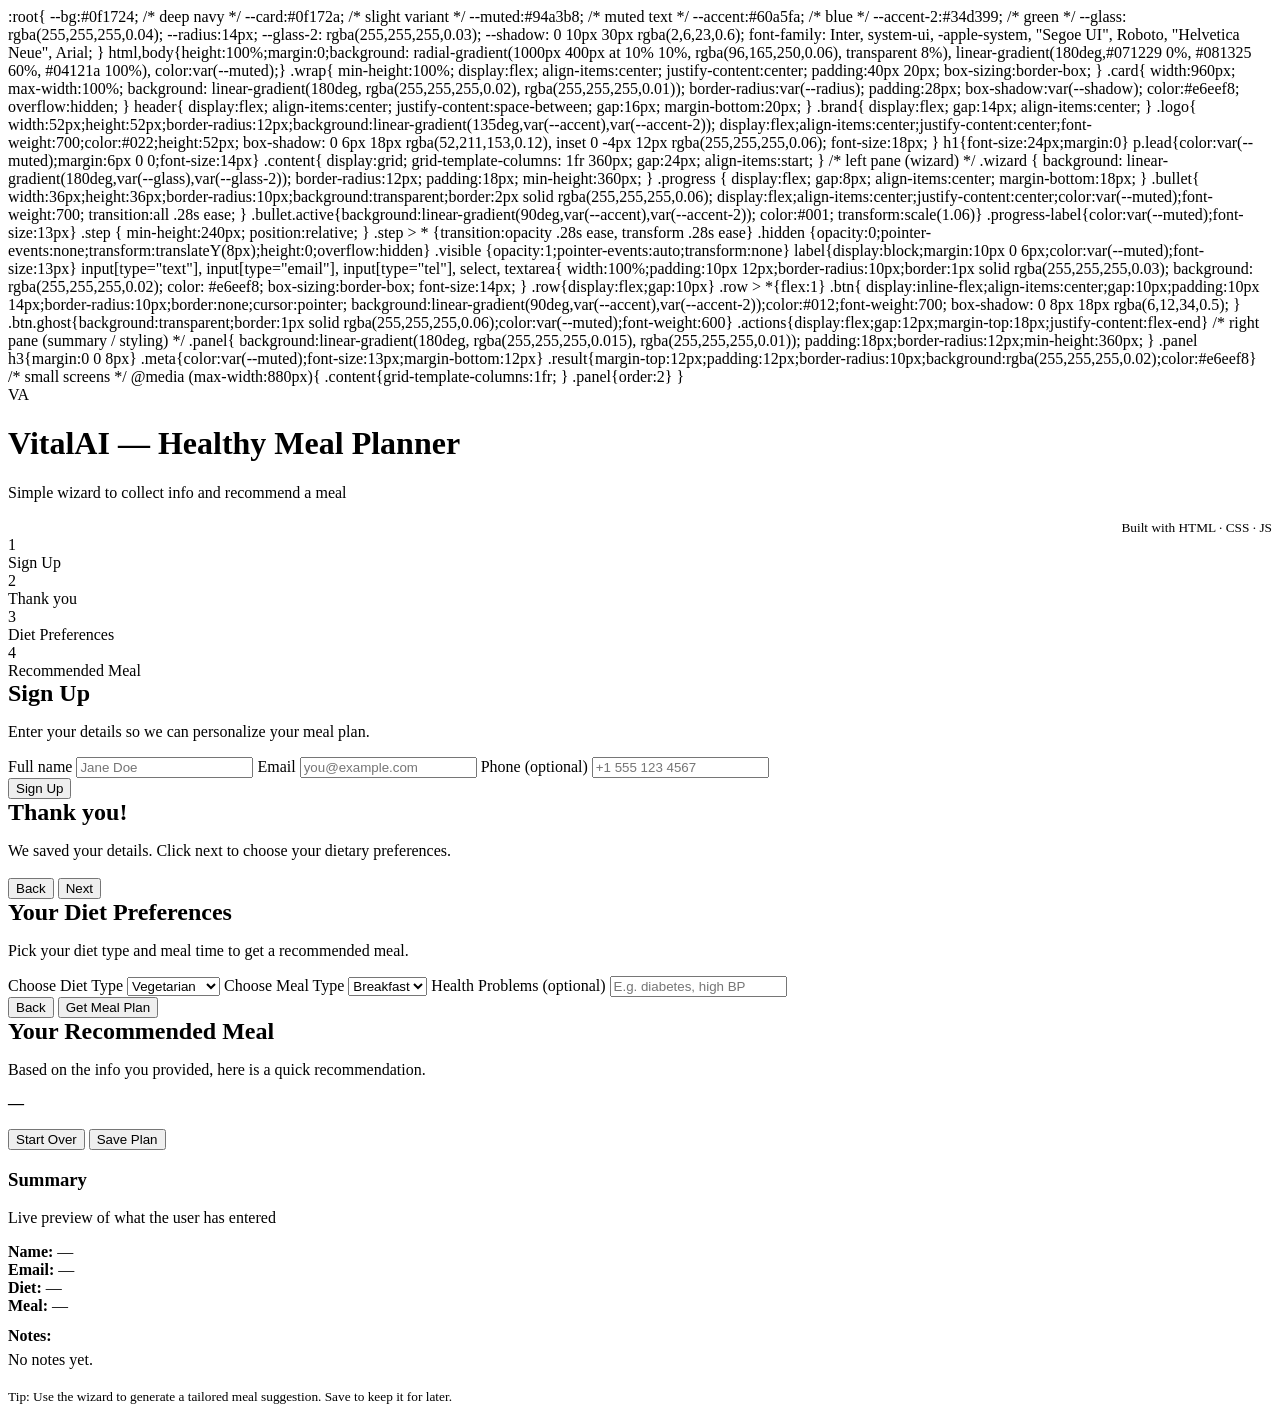
==== index.html @ b0007be3 "git add script.js git commit -m "add interactive step flow and meal plan logic in script.js" git pus" ====
<!doctype html>
<html lang="en">
<head>
  <meta charset="utf-8" />
  <meta name="viewport" content="width=device-width,initial-scale=1" />
  <title>Healthy Meal Planner</title>
  <link rel="stylesheet" href="style.css"
  <style>
    :root{
      --bg:#0f1724;        /* deep navy */
      --card:#0f172a;      /* slight variant */
      --muted:#94a3b8;     /* muted text */
      --accent:#60a5fa;    /* blue */
      --accent-2:#34d399;  /* green */
      --glass: rgba(255,255,255,0.04);
      --radius:14px;
      --glass-2: rgba(255,255,255,0.03);
      --shadow: 0 10px 30px rgba(2,6,23,0.6);
      font-family: Inter, system-ui, -apple-system, "Segoe UI", Roboto, "Helvetica Neue", Arial;
    }
    html,body{height:100%;margin:0;background:
      radial-gradient(1000px 400px at 10% 10%, rgba(96,165,250,0.06), transparent 8%),
      linear-gradient(180deg,#071229 0%, #081325 60%, #04121a 100%), color:var(--muted);}
    .wrap{
      min-height:100%;
      display:flex;
      align-items:center;
      justify-content:center;
      padding:40px 20px;
      box-sizing:border-box;
    }

    .card{
      width:960px;
      max-width:100%;
      background: linear-gradient(180deg, rgba(255,255,255,0.02), rgba(255,255,255,0.01));
      border-radius:var(--radius);
      padding:28px;
      box-shadow:var(--shadow);
      color:#e6eef8;
      overflow:hidden;
    }

    header{
      display:flex;
      align-items:center;
      justify-content:space-between;
      gap:16px;
      margin-bottom:20px;
    }
    .brand{
      display:flex;
      gap:14px;
      align-items:center;
    }
    .logo{
      width:52px;height:52px;border-radius:12px;background:linear-gradient(135deg,var(--accent),var(--accent-2));
      display:flex;align-items:center;justify-content:center;font-weight:700;color:#022;height:52px;
      box-shadow: 0 6px 18px rgba(52,211,153,0.12), inset 0 -4px 12px rgba(255,255,255,0.06);
      font-size:18px;
    }
    h1{font-size:24px;margin:0}
    p.lead{color:var(--muted);margin:6px 0 0;font-size:14px}

    .content{
      display:grid;
      grid-template-columns: 1fr 360px;
      gap:24px;
      align-items:start;
    }

    /* left pane (wizard) */
    .wizard {
      background: linear-gradient(180deg,var(--glass),var(--glass-2));
      border-radius:12px;
      padding:18px;
      min-height:360px;
    }

    .progress {
      display:flex;
      gap:8px;
      align-items:center;
      margin-bottom:18px;
    }
    .bullet{
      width:36px;height:36px;border-radius:10px;background:transparent;border:2px solid rgba(255,255,255,0.06);
      display:flex;align-items:center;justify-content:center;color:var(--muted);font-weight:700;
      transition:all .28s ease;
    }
    .bullet.active{background:linear-gradient(90deg,var(--accent),var(--accent-2)); color:#001; transform:scale(1.06)}
    .progress-label{color:var(--muted);font-size:13px}

    .step {
      min-height:240px;
      position:relative;
    }
    .step > * {transition:opacity .28s ease, transform .28s ease}
    .hidden {opacity:0;pointer-events:none;transform:translateY(8px);height:0;overflow:hidden}
    .visible {opacity:1;pointer-events:auto;transform:none}

    label{display:block;margin:10px 0 6px;color:var(--muted);font-size:13px}
    input[type="text"], input[type="email"], input[type="tel"], select, textarea{
      width:100%;padding:10px 12px;border-radius:10px;border:1px solid rgba(255,255,255,0.03);
      background: rgba(255,255,255,0.02); color: #e6eef8; box-sizing:border-box;
      font-size:14px;
    }
    .row{display:flex;gap:10px}
    .row > *{flex:1}

    .btn{
      display:inline-flex;align-items:center;gap:10px;padding:10px 14px;border-radius:10px;border:none;cursor:pointer;
      background:linear-gradient(90deg,var(--accent),var(--accent-2));color:#012;font-weight:700;
      box-shadow: 0 8px 18px rgba(6,12,34,0.5);
    }
    .btn.ghost{background:transparent;border:1px solid rgba(255,255,255,0.06);color:var(--muted);font-weight:600}
    .actions{display:flex;gap:12px;margin-top:18px;justify-content:flex-end}

    /* right pane (summary / styling) */
    .panel{
      background:linear-gradient(180deg, rgba(255,255,255,0.015), rgba(255,255,255,0.01));
      padding:18px;border-radius:12px;min-height:360px;
    }
    .panel h3{margin:0 0 8px}
    .meta{color:var(--muted);font-size:13px;margin-bottom:12px}
    .result{margin-top:12px;padding:12px;border-radius:10px;background:rgba(255,255,255,0.02);color:#e6eef8}

    /* small screens */
    @media (max-width:880px){
      .content{grid-template-columns:1fr; }
      .panel{order:2}
    }
  </style>
</head>
<body>
  <div class="wrap">
    <div class="card" role="main">
      <header>
        <div class="brand">
          <div class="logo">VA</div>
          <div>
            <h1>VitalAI — Healthy Meal Planner</h1>
            <p class="lead">Simple wizard to collect info and recommend a meal</p>
          </div>
        </div>
        <div style="text-align:right">
          <small style="color:var(--muted)">Built with HTML · CSS · JS</small>
        </div>
      </header>

      <div class="content">
        <section class="wizard" aria-label="Signup wizard">
          <div class="progress" aria-hidden="true">
            <div class="bullet" id="b1">1</div>
            <div class="progress-label">Sign Up</div>
            <div style="width:14px"></div>
            <div class="bullet" id="b2">2</div>
            <div class="progress-label">Thank you</div>
            <div style="width:14px"></div>
            <div class="bullet" id="b3">3</div>
            <div class="progress-label">Diet Preferences</div>
            <div style="width:14px"></div>
            <div class="bullet" id="b4">4</div>
            <div class="progress-label">Recommended Meal</div>
          </div>

          <!-- Step 1 - Sign up -->
          <div id="step1" class="step visible">
            <h2 style="margin:0 0 8px">Sign Up</h2>
            <p class="meta">Enter your details so we can personalize your meal plan.</p>

            <label for="name">Full name</label>
            <input id="name" type="text" placeholder="Jane Doe" required>

            <label for="email">Email</label>
            <input id="email" type="email" placeholder="you@example.com" required>

            <label for="phone">Phone (optional)</label>
            <input id="phone" type="tel" placeholder="+1 555 123 4567">

            <div class="actions">
              <button class="btn" id="signupBtn">Sign Up</button>
            </div>
          </div>

          <!-- Step 2 - Thank you -->
          <div id="step2" class="step hidden">
            <h2 style="margin:0 0 8px">Thank you!</h2>
            <p class="meta">We saved your details. Click next to choose your dietary preferences.</p>

            <div style="margin-top:18px">
              <strong id="welcomeName"></strong>
              <div class="actions">
                <button class="btn ghost" id="backToSignup">Back</button>
                <button class="btn" id="toPrefs">Next</button>
              </div>
            </div>
          </div>

          <!-- Step 3 - Diet preferences -->
          <div id="step3" class="step hidden">
            <h2 style="margin:0 0 8px">Your Diet Preferences</h2>
            <p class="meta">Pick your diet type and meal time to get a recommended meal.</p>

            <label for="dietType">Choose Diet Type</label>
            <select id="dietType">
              <option value="vegetarian">Vegetarian</option>
              <option value="vegan">Vegan</option>
              <option value="pescatarian">Pescatarian</option>
              <option value="omnivore">Omnivore</option>
              <option value="keto">Keto</option>
            </select>

            <label for="mealType">Choose Meal Type</label>
            <select id="mealType">
              <option>Breakfast</option>
              <option>Lunch</option>
              <option>Dinner</option>
              <option>Snack</option>
            </select>

            <label for="healthProblems">Health Problems (optional)</label>
            <input id="healthProblems" placeholder="E.g. diabetes, high BP">

            <div class="actions">
              <button class="btn ghost" id="backToThanks">Back</button>
              <button class="btn" id="getPlan">Get Meal Plan</button>
            </div>
          </div>

          <!-- Step 4 - Result -->
          <div id="step4" class="step hidden">
            <h2 style="margin:0 0 8px">Your Recommended Meal</h2>
            <p class="meta">Based on the info you provided, here is a quick recommendation.</p>

            <div class="result" id="resultBox">
              <strong id="mealTitle">—</strong>
              <p id="mealDesc" style="margin-top:8px;color:var(--muted)"></p>
            </div>

            <div class="actions">
              <button class="btn ghost" id="startOver">Start Over</button>
              <button class="btn" id="savePlan">Save Plan</button>
            </div>
          </div>
        </section>

        <aside class="panel" aria-label="Summary panel">
          <h3>Summary</h3>
          <p class="meta">Live preview of what the user has entered</p>

          <div>
            <div><strong>Name:</strong> <span id="sumName">—</span></div>
            <div><strong>Email:</strong> <span id="sumEmail">—</span></div>
            <div><strong>Diet:</strong> <span id="sumDiet">—</span></div>
            <div><strong>Meal:</strong> <span id="sumMeal">—</span></div>
            <div style="margin-top:12px"><strong>Notes:</strong>
              <div id="sumNotes" style="color:var(--muted);margin-top:6px">No notes yet.</div>
            </div>
          </div>

          <div style="margin-top:18px">
            <small style="color:var(--muted)">Tip: Use the wizard to generate a tailored meal suggestion. Save to keep it for later.</small>
          </div>
        </aside>
      </div>
    </div>
  </div>

  <script>
    /* Utility to show/hide steps */
    const show = (id) => {
      [1,2,3,4].forEach(n=>{
        const el = document.getElementById('step'+n);
        if(!el) return;
        if('step'+n === id) {
          el.classList.remove('hidden'); el.classList.add('visible');
        } else { el.classList.remove('visible'); el.classList.add('hidden'); }
      });
      // update bullets
      document.getElementById('b1').classList.toggle('active', id==='step1');
      document.getElementById('b2').classList.toggle('active', id==='step2');
      document.getElementById('b3').classList.toggle('active', id==='step3');
      document.getElementById('b4').classList.toggle('active', id==='step4');
    };

    /* Elements */
    const nameInput = document.getElementById('name');
    const emailInput = document.getElementById('email');
    const phoneInput = document.getElementById('phone');
    const signupBtn = document.getElementById('signupBtn');

    const welcomeName = document.getElementById('welcomeName');
    const toPrefs = document.getElementById('toPrefs');
    const backToSignup = document.getElementById('backToSignup');

    const dietType = document.getElementById('dietType');
    const mealType = document.getElementById('mealType');
    const healthProblems = document.getElementById('healthProblems');
    const getPlan = document.getElementById('getPlan');
    const backToThanks = document.getElementById('backToThanks');

    const mealTitle = document.getElementById('mealTitle');
    const mealDesc = document.getElementById('mealDesc');
    const resultBox = document.getElementById('resultBox');

    const startOver = document.getElementById('startOver');
    const savePlan = document.getElementById('savePlan');

    /* summary */
    const sumName = document.getElementById('sumName');
    const sumEmail = document.getElementById('sumEmail');
    const sumDiet = document.getElementById('sumDiet');
    const sumMeal = document.getElementById('sumMeal');
    const sumNotes = document.getElementById('sumNotes');

    function updateSummary() {
      sumName.textContent = nameInput.value || '—';
      sumEmail.textContent = emailInput.value || '—';
      sumDiet.textContent = dietType.value || '—';
      sumMeal.textContent = mealType.value || '—';
      sumNotes.textContent = healthProblems.value ? healthProblems.value : 'No notes yet.';
    }

    /* Basic validation and next */
    signupBtn.addEventListener('click', () => {
      const name = nameInput.value.trim();
      const email = emailInput.value.trim();
      if(!name){ alert('Please enter your name'); nameInput.focus(); return; }
      if(!email || !/^[^\s@]+@[^\s@]+\.[^\s@]+$/.test(email)){ alert('Please enter a valid email'); emailInput.focus(); return; }
      welcomeName.textContent = Welcome, ${name}!;
      updateSummary();
      show('step2');
    });

    backToSignup.addEventListener('click', ()=> show('step1'));
    toPrefs.addEventListener('click', ()=> {
      show('step3');
      updateSummary();
    });

    backToThanks.addEventListener('click', ()=> show('step2'));

    /* Simple recommendation logic */
    function recommend(diet, meal, notes){
      // A simple sample rule-based recommender (you can extend this)
      diet = diet.toLowerCase();
      meal = meal.toLowerCase();
      const notesLower = (notes||'').toLowerCase();

      if(diet.includes('vegan')){
        if(meal.includes('breakfast')) return {
          title: 'Vegan Power Oats',
          desc: 'Oats cooked with almond milk, chia seeds, berries and a spoon of almond butter — high in fiber & plant protein.'
        };
        if(meal.includes('lunch')||meal.includes('dinner')) return {
          title: 'Tofu & Quinoa Bowl',
          desc: 'Grilled tofu, lemon-tahini dressing, mixed greens, quinoa and roasted vegetables — balanced and filling.'
        };
      }

      if(diet.includes('vegetarian')){
        if(meal.includes('breakfast')) return {
          title: 'Greek Yogurt Bowl',
          desc: 'Greek yogurt with walnuts, honey and seasonal fruit — great protein and probiotics.'
        };
        return {
          title: 'Paneer & Veggie Wrap',
          desc: 'Wholegrain wrap filled with spiced paneer, salad greens and a light yogurt sauce.'
        };
      }

      if(diet.includes('keto')){
        return {
          title: 'Keto Egg & Avocado Plate',
          desc: 'Scrambled eggs with avocado, spinach and a side of smoked salmon (optional). Low-carb, nutrient-dense.'
        };
      }

      if(diet.includes('pescatarian')){
        return {
          title: 'Grilled Salmon & Greens',
          desc: 'Grilled salmon, roasted asparagus, lemon and olive oil — omega-3 rich and light.'
        };
      }

      // fallback omnivore
      if(meal.includes('breakfast')) return {
        title: 'Protein Pancakes',
        desc: 'Pancakes made with oats and protein powder, topped with fruit and a drizzle of honey.'
      };
      return {
        title: 'Grilled Chicken Salad',
        desc: 'Grilled chicken, mixed greens, quinoa, cherry tomatoes and a light vinaigrette.'
      };
    }

    getPlan.addEventListener('click', ()=>{
      updateSummary();
      const rec = recommend(dietType.value, mealType.value, healthProblems.value);
      mealTitle.textContent = rec.title;
      mealDesc.innerHTML = rec.desc;
      show('step4');
      // small animation
      resultBox.style.transform = 'translateY(6px)';
      setTimeout(()=> resultBox.style.transform='none', 120);
    });

    startOver.addEventListener('click', ()=>{
      // clear inputs but keep user comfortable
      nameInput.value = '';
      emailInput.value = '';
      phoneInput.value = '';
      dietType.value = 'vegetarian';
      mealType.value = 'Breakfast';
      healthProblems.value = '';
      updateSummary();
      show('step1');
    });

    savePlan.addEventListener('click', ()=>{
      // simple localStorage save for demo
      const payload = {
        name: nameInput.value,
        email: emailInput.value,
        diet: dietType.value,
        meal: mealType.value,
        notes: healthProblems.value,
        recommended: mealTitle.textContent,
        desc: mealDesc.textContent,
        savedAt: new Date().toISOString()
      };
      const arr = JSON.parse(localStorage.getItem('savedPlans')||'[]');
      arr.push(payload);
      localStorage.setItem('savedPlans', JSON.stringify(arr));
      alert('Plan saved locally in your browser. You can extend this to save to a server.');
    });

    // small enhancements
    document.addEventListener('DOMContentLoaded', ()=> {
      show('step1');
      updateSummary();
      // enter key to submit on signup
      [nameInput, emailInput, phoneInput].forEach(el=>{
        el.addEventListener('keydown', e=>{
          if(e.key === 'Enter') signupBtn.click();
        });
      });
    });
  </script>
  <script src="script.js"></script>
</body>
</html>
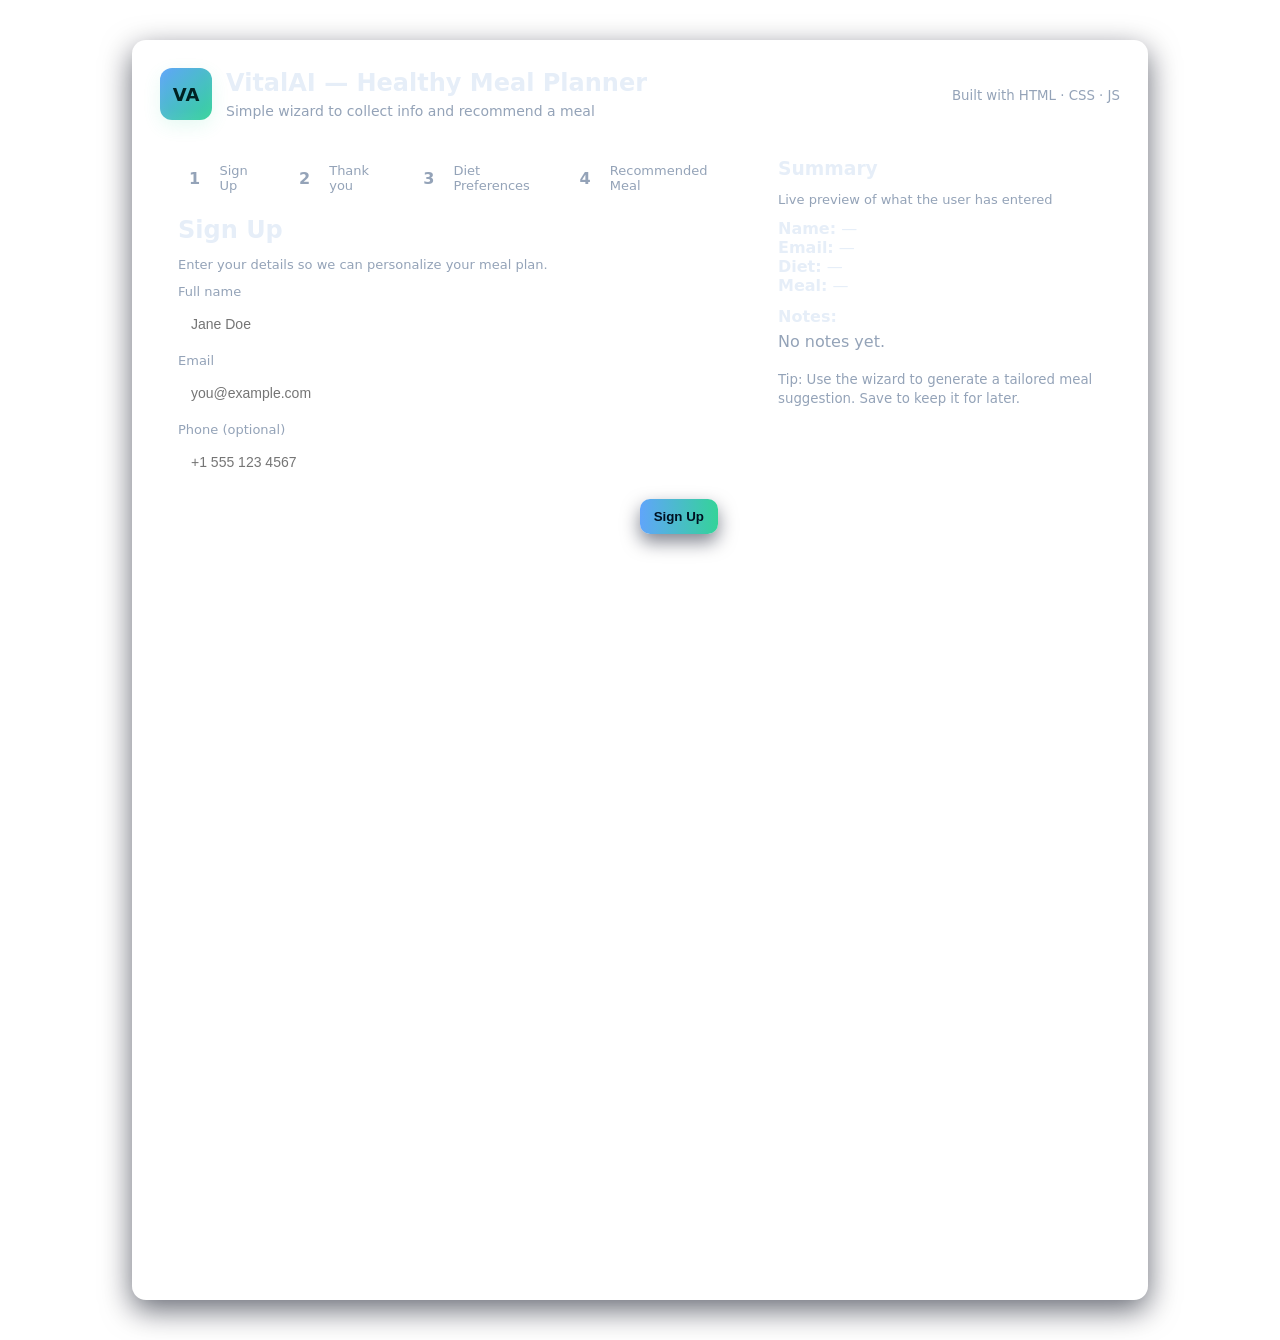
==== commit 209bf45d: "correct stylesheet link in index.html" ====
--- a/index.html
+++ b/index.html
@@ -4,7 +4,7 @@
   <meta charset="utf-8" />
   <meta name="viewport" content="width=device-width,initial-scale=1" />
   <title>Healthy Meal Planner</title>
-  <link rel="stylesheet" href="style.css"
+  <link rel="stylesheet" href="style.css">
   <style>
     :root{
       --bg:#0f1724;        /* deep navy */
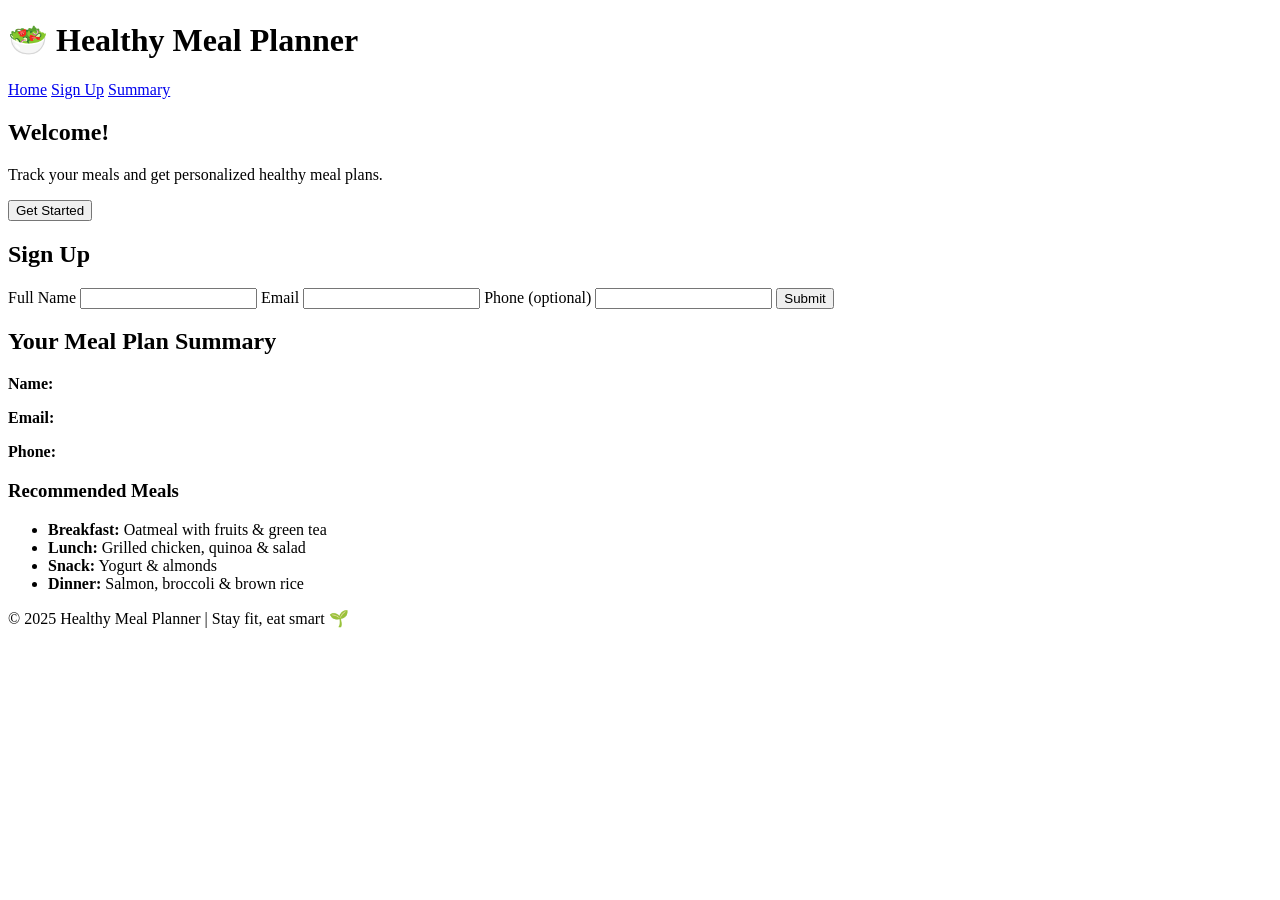
==== commit c65e907b: "git add . git commit -m "Initial commit: Healthy Meal Planner website with index.html, style.css, an" ====
--- a/index.html
+++ b/index.html
@@ -1,453 +1,69 @@
- <!doctype html>
+ <!DOCTYPE html>
 <html lang="en">
 <head>
-  <meta charset="utf-8" />
-  <meta name="viewport" content="width=device-width,initial-scale=1" />
+  <meta charset="UTF-8">
+  <meta name="viewport" content="width=device-width, initial-scale=1.0">
   <title>Healthy Meal Planner</title>
   <link rel="stylesheet" href="style.css">
-  <style>
-    :root{
-      --bg:#0f1724;        /* deep navy */
-      --card:#0f172a;      /* slight variant */
-      --muted:#94a3b8;     /* muted text */
-      --accent:#60a5fa;    /* blue */
-      --accent-2:#34d399;  /* green */
-      --glass: rgba(255,255,255,0.04);
-      --radius:14px;
-      --glass-2: rgba(255,255,255,0.03);
-      --shadow: 0 10px 30px rgba(2,6,23,0.6);
-      font-family: Inter, system-ui, -apple-system, "Segoe UI", Roboto, "Helvetica Neue", Arial;
-    }
-    html,body{height:100%;margin:0;background:
-      radial-gradient(1000px 400px at 10% 10%, rgba(96,165,250,0.06), transparent 8%),
-      linear-gradient(180deg,#071229 0%, #081325 60%, #04121a 100%), color:var(--muted);}
-    .wrap{
-      min-height:100%;
-      display:flex;
-      align-items:center;
-      justify-content:center;
-      padding:40px 20px;
-      box-sizing:border-box;
-    }
-
-    .card{
-      width:960px;
-      max-width:100%;
-      background: linear-gradient(180deg, rgba(255,255,255,0.02), rgba(255,255,255,0.01));
-      border-radius:var(--radius);
-      padding:28px;
-      box-shadow:var(--shadow);
-      color:#e6eef8;
-      overflow:hidden;
-    }
-
-    header{
-      display:flex;
-      align-items:center;
-      justify-content:space-between;
-      gap:16px;
-      margin-bottom:20px;
-    }
-    .brand{
-      display:flex;
-      gap:14px;
-      align-items:center;
-    }
-    .logo{
-      width:52px;height:52px;border-radius:12px;background:linear-gradient(135deg,var(--accent),var(--accent-2));
-      display:flex;align-items:center;justify-content:center;font-weight:700;color:#022;height:52px;
-      box-shadow: 0 6px 18px rgba(52,211,153,0.12), inset 0 -4px 12px rgba(255,255,255,0.06);
-      font-size:18px;
-    }
-    h1{font-size:24px;margin:0}
-    p.lead{color:var(--muted);margin:6px 0 0;font-size:14px}
-
-    .content{
-      display:grid;
-      grid-template-columns: 1fr 360px;
-      gap:24px;
-      align-items:start;
-    }
-
-    /* left pane (wizard) */
-    .wizard {
-      background: linear-gradient(180deg,var(--glass),var(--glass-2));
-      border-radius:12px;
-      padding:18px;
-      min-height:360px;
-    }
-
-    .progress {
-      display:flex;
-      gap:8px;
-      align-items:center;
-      margin-bottom:18px;
-    }
-    .bullet{
-      width:36px;height:36px;border-radius:10px;background:transparent;border:2px solid rgba(255,255,255,0.06);
-      display:flex;align-items:center;justify-content:center;color:var(--muted);font-weight:700;
-      transition:all .28s ease;
-    }
-    .bullet.active{background:linear-gradient(90deg,var(--accent),var(--accent-2)); color:#001; transform:scale(1.06)}
-    .progress-label{color:var(--muted);font-size:13px}
-
-    .step {
-      min-height:240px;
-      position:relative;
-    }
-    .step > * {transition:opacity .28s ease, transform .28s ease}
-    .hidden {opacity:0;pointer-events:none;transform:translateY(8px);height:0;overflow:hidden}
-    .visible {opacity:1;pointer-events:auto;transform:none}
-
-    label{display:block;margin:10px 0 6px;color:var(--muted);font-size:13px}
-    input[type="text"], input[type="email"], input[type="tel"], select, textarea{
-      width:100%;padding:10px 12px;border-radius:10px;border:1px solid rgba(255,255,255,0.03);
-      background: rgba(255,255,255,0.02); color: #e6eef8; box-sizing:border-box;
-      font-size:14px;
-    }
-    .row{display:flex;gap:10px}
-    .row > *{flex:1}
-
-    .btn{
-      display:inline-flex;align-items:center;gap:10px;padding:10px 14px;border-radius:10px;border:none;cursor:pointer;
-      background:linear-gradient(90deg,var(--accent),var(--accent-2));color:#012;font-weight:700;
-      box-shadow: 0 8px 18px rgba(6,12,34,0.5);
-    }
-    .btn.ghost{background:transparent;border:1px solid rgba(255,255,255,0.06);color:var(--muted);font-weight:600}
-    .actions{display:flex;gap:12px;margin-top:18px;justify-content:flex-end}
-
-    /* right pane (summary / styling) */
-    .panel{
-      background:linear-gradient(180deg, rgba(255,255,255,0.015), rgba(255,255,255,0.01));
-      padding:18px;border-radius:12px;min-height:360px;
-    }
-    .panel h3{margin:0 0 8px}
-    .meta{color:var(--muted);font-size:13px;margin-bottom:12px}
-    .result{margin-top:12px;padding:12px;border-radius:10px;background:rgba(255,255,255,0.02);color:#e6eef8}
-
-    /* small screens */
-    @media (max-width:880px){
-      .content{grid-template-columns:1fr; }
-      .panel{order:2}
-    }
-  </style>
 </head>
 <body>
-  <div class="wrap">
-    <div class="card" role="main">
-      <header>
-        <div class="brand">
-          <div class="logo">VA</div>
-          <div>
-            <h1>VitalAI — Healthy Meal Planner</h1>
-            <p class="lead">Simple wizard to collect info and recommend a meal</p>
-          </div>
-        </div>
-        <div style="text-align:right">
-          <small style="color:var(--muted)">Built with HTML · CSS · JS</small>
-        </div>
-      </header>
+  <header>
+    <h1>🥗 Healthy Meal Planner</h1>
+    <nav>
+      <a href="#" onclick="showPage('home')">Home</a>
+      <a href="#" onclick="showPage('signup')">Sign Up</a>
+      <a href="#" onclick="showPage('summary')">Summary</a>
+    </nav>
+  </header>
 
-      <div class="content">
-        <section class="wizard" aria-label="Signup wizard">
-          <div class="progress" aria-hidden="true">
-            <div class="bullet" id="b1">1</div>
-            <div class="progress-label">Sign Up</div>
-            <div style="width:14px"></div>
-            <div class="bullet" id="b2">2</div>
-            <div class="progress-label">Thank you</div>
-            <div style="width:14px"></div>
-            <div class="bullet" id="b3">3</div>
-            <div class="progress-label">Diet Preferences</div>
-            <div style="width:14px"></div>
-            <div class="bullet" id="b4">4</div>
-            <div class="progress-label">Recommended Meal</div>
-          </div>
+  <main>
+    <!-- Home Page -->
+    <section id="home" class="active">
+      <h2>Welcome!</h2>
+      <p>Track your meals and get personalized healthy meal plans.</p>
+      <button onclick="showPage('signup')">Get Started</button>
+    </section>
 
-          <!-- Step 1 - Sign up -->
-          <div id="step1" class="step visible">
-            <h2 style="margin:0 0 8px">Sign Up</h2>
-            <p class="meta">Enter your details so we can personalize your meal plan.</p>
+    <!-- Sign Up Page -->
+    <section id="signup">
+      <h2>Sign Up</h2>
+      <form id="signupForm" class="form-card">
+        <label>Full Name</label>
+        <input type="text" id="fullname" required>
 
-            <label for="name">Full name</label>
-            <input id="name" type="text" placeholder="Jane Doe" required>
+        <label>Email</label>
+        <input type="email" id="email" required>
 
-            <label for="email">Email</label>
-            <input id="email" type="email" placeholder="you@example.com" required>
+        <label>Phone (optional)</label>
+        <input type="tel" id="phone">
 
-            <label for="phone">Phone (optional)</label>
-            <input id="phone" type="tel" placeholder="+1 555 123 4567">
+        <button type="submit">Submit</button>
+      </form>
+    </section>
 
-            <div class="actions">
-              <button class="btn" id="signupBtn">Sign Up</button>
-            </div>
-          </div>
+    <!-- Summary Page -->
+    <section id="summary">
+      <h2>Your Meal Plan Summary</h2>
+      <div class="meal-plan">
+        <p><strong>Name:</strong> <span id="outName"></span></p>
+        <p><strong>Email:</strong> <span id="outEmail"></span></p>
+        <p><strong>Phone:</strong> <span id="outPhone"></span></p>
 
-          <!-- Step 2 - Thank you -->
-          <div id="step2" class="step hidden">
-            <h2 style="margin:0 0 8px">Thank you!</h2>
-            <p class="meta">We saved your details. Click next to choose your dietary preferences.</p>
+        <h3>Recommended Meals</h3>
+        <ul>
+          <li><strong>Breakfast:</strong> Oatmeal with fruits & green tea</li>
+          <li><strong>Lunch:</strong> Grilled chicken, quinoa & salad</li>
+          <li><strong>Snack:</strong> Yogurt & almonds</li>
+          <li><strong>Dinner:</strong> Salmon, broccoli & brown rice</li>
+        </ul>
+      </div>
+    </section>
+  </main>
 
-            <div style="margin-top:18px">
-              <strong id="welcomeName"></strong>
-              <div class="actions">
-                <button class="btn ghost" id="backToSignup">Back</button>
-                <button class="btn" id="toPrefs">Next</button>
-              </div>
-            </div>
-          </div>
+  <footer>
+    <p>© 2025 Healthy Meal Planner | Stay fit, eat smart 🌱</p>
+  </footer>
 
-          <!-- Step 3 - Diet preferences -->
-          <div id="step3" class="step hidden">
-            <h2 style="margin:0 0 8px">Your Diet Preferences</h2>
-            <p class="meta">Pick your diet type and meal time to get a recommended meal.</p>
-
-            <label for="dietType">Choose Diet Type</label>
-            <select id="dietType">
-              <option value="vegetarian">Vegetarian</option>
-              <option value="vegan">Vegan</option>
-              <option value="pescatarian">Pescatarian</option>
-              <option value="omnivore">Omnivore</option>
-              <option value="keto">Keto</option>
-            </select>
-
-            <label for="mealType">Choose Meal Type</label>
-            <select id="mealType">
-              <option>Breakfast</option>
-              <option>Lunch</option>
-              <option>Dinner</option>
-              <option>Snack</option>
-            </select>
-
-            <label for="healthProblems">Health Problems (optional)</label>
-            <input id="healthProblems" placeholder="E.g. diabetes, high BP">
-
-            <div class="actions">
-              <button class="btn ghost" id="backToThanks">Back</button>
-              <button class="btn" id="getPlan">Get Meal Plan</button>
-            </div>
-          </div>
-
-          <!-- Step 4 - Result -->
-          <div id="step4" class="step hidden">
-            <h2 style="margin:0 0 8px">Your Recommended Meal</h2>
-            <p class="meta">Based on the info you provided, here is a quick recommendation.</p>
-
-            <div class="result" id="resultBox">
-              <strong id="mealTitle">—</strong>
-              <p id="mealDesc" style="margin-top:8px;color:var(--muted)"></p>
-            </div>
-
-            <div class="actions">
-              <button class="btn ghost" id="startOver">Start Over</button>
-              <button class="btn" id="savePlan">Save Plan</button>
-            </div>
-          </div>
-        </section>
-
-        <aside class="panel" aria-label="Summary panel">
-          <h3>Summary</h3>
-          <p class="meta">Live preview of what the user has entered</p>
-
-          <div>
-            <div><strong>Name:</strong> <span id="sumName">—</span></div>
-            <div><strong>Email:</strong> <span id="sumEmail">—</span></div>
-            <div><strong>Diet:</strong> <span id="sumDiet">—</span></div>
-            <div><strong>Meal:</strong> <span id="sumMeal">—</span></div>
-            <div style="margin-top:12px"><strong>Notes:</strong>
-              <div id="sumNotes" style="color:var(--muted);margin-top:6px">No notes yet.</div>
-            </div>
-          </div>
-
-          <div style="margin-top:18px">
-            <small style="color:var(--muted)">Tip: Use the wizard to generate a tailored meal suggestion. Save to keep it for later.</small>
-          </div>
-        </aside>
-      </div>
-    </div>
-  </div>
-
-  <script>
-    /* Utility to show/hide steps */
-    const show = (id) => {
-      [1,2,3,4].forEach(n=>{
-        const el = document.getElementById('step'+n);
-        if(!el) return;
-        if('step'+n === id) {
-          el.classList.remove('hidden'); el.classList.add('visible');
-        } else { el.classList.remove('visible'); el.classList.add('hidden'); }
-      });
-      // update bullets
-      document.getElementById('b1').classList.toggle('active', id==='step1');
-      document.getElementById('b2').classList.toggle('active', id==='step2');
-      document.getElementById('b3').classList.toggle('active', id==='step3');
-      document.getElementById('b4').classList.toggle('active', id==='step4');
-    };
-
-    /* Elements */
-    const nameInput = document.getElementById('name');
-    const emailInput = document.getElementById('email');
-    const phoneInput = document.getElementById('phone');
-    const signupBtn = document.getElementById('signupBtn');
-
-    const welcomeName = document.getElementById('welcomeName');
-    const toPrefs = document.getElementById('toPrefs');
-    const backToSignup = document.getElementById('backToSignup');
-
-    const dietType = document.getElementById('dietType');
-    const mealType = document.getElementById('mealType');
-    const healthProblems = document.getElementById('healthProblems');
-    const getPlan = document.getElementById('getPlan');
-    const backToThanks = document.getElementById('backToThanks');
-
-    const mealTitle = document.getElementById('mealTitle');
-    const mealDesc = document.getElementById('mealDesc');
-    const resultBox = document.getElementById('resultBox');
-
-    const startOver = document.getElementById('startOver');
-    const savePlan = document.getElementById('savePlan');
-
-    /* summary */
-    const sumName = document.getElementById('sumName');
-    const sumEmail = document.getElementById('sumEmail');
-    const sumDiet = document.getElementById('sumDiet');
-    const sumMeal = document.getElementById('sumMeal');
-    const sumNotes = document.getElementById('sumNotes');
-
-    function updateSummary() {
-      sumName.textContent = nameInput.value || '—';
-      sumEmail.textContent = emailInput.value || '—';
-      sumDiet.textContent = dietType.value || '—';
-      sumMeal.textContent = mealType.value || '—';
-      sumNotes.textContent = healthProblems.value ? healthProblems.value : 'No notes yet.';
-    }
-
-    /* Basic validation and next */
-    signupBtn.addEventListener('click', () => {
-      const name = nameInput.value.trim();
-      const email = emailInput.value.trim();
-      if(!name){ alert('Please enter your name'); nameInput.focus(); return; }
-      if(!email || !/^[^\s@]+@[^\s@]+\.[^\s@]+$/.test(email)){ alert('Please enter a valid email'); emailInput.focus(); return; }
-      welcomeName.textContent = Welcome, ${name}!;
-      updateSummary();
-      show('step2');
-    });
-
-    backToSignup.addEventListener('click', ()=> show('step1'));
-    toPrefs.addEventListener('click', ()=> {
-      show('step3');
-      updateSummary();
-    });
-
-    backToThanks.addEventListener('click', ()=> show('step2'));
-
-    /* Simple recommendation logic */
-    function recommend(diet, meal, notes){
-      // A simple sample rule-based recommender (you can extend this)
-      diet = diet.toLowerCase();
-      meal = meal.toLowerCase();
-      const notesLower = (notes||'').toLowerCase();
-
-      if(diet.includes('vegan')){
-        if(meal.includes('breakfast')) return {
-          title: 'Vegan Power Oats',
-          desc: 'Oats cooked with almond milk, chia seeds, berries and a spoon of almond butter — high in fiber & plant protein.'
-        };
-        if(meal.includes('lunch')||meal.includes('dinner')) return {
-          title: 'Tofu & Quinoa Bowl',
-          desc: 'Grilled tofu, lemon-tahini dressing, mixed greens, quinoa and roasted vegetables — balanced and filling.'
-        };
-      }
-
-      if(diet.includes('vegetarian')){
-        if(meal.includes('breakfast')) return {
-          title: 'Greek Yogurt Bowl',
-          desc: 'Greek yogurt with walnuts, honey and seasonal fruit — great protein and probiotics.'
-        };
-        return {
-          title: 'Paneer & Veggie Wrap',
-          desc: 'Wholegrain wrap filled with spiced paneer, salad greens and a light yogurt sauce.'
-        };
-      }
-
-      if(diet.includes('keto')){
-        return {
-          title: 'Keto Egg & Avocado Plate',
-          desc: 'Scrambled eggs with avocado, spinach and a side of smoked salmon (optional). Low-carb, nutrient-dense.'
-        };
-      }
-
-      if(diet.includes('pescatarian')){
-        return {
-          title: 'Grilled Salmon & Greens',
-          desc: 'Grilled salmon, roasted asparagus, lemon and olive oil — omega-3 rich and light.'
-        };
-      }
-
-      // fallback omnivore
-      if(meal.includes('breakfast')) return {
-        title: 'Protein Pancakes',
-        desc: 'Pancakes made with oats and protein powder, topped with fruit and a drizzle of honey.'
-      };
-      return {
-        title: 'Grilled Chicken Salad',
-        desc: 'Grilled chicken, mixed greens, quinoa, cherry tomatoes and a light vinaigrette.'
-      };
-    }
-
-    getPlan.addEventListener('click', ()=>{
-      updateSummary();
-      const rec = recommend(dietType.value, mealType.value, healthProblems.value);
-      mealTitle.textContent = rec.title;
-      mealDesc.innerHTML = rec.desc;
-      show('step4');
-      // small animation
-      resultBox.style.transform = 'translateY(6px)';
-      setTimeout(()=> resultBox.style.transform='none', 120);
-    });
-
-    startOver.addEventListener('click', ()=>{
-      // clear inputs but keep user comfortable
-      nameInput.value = '';
-      emailInput.value = '';
-      phoneInput.value = '';
-      dietType.value = 'vegetarian';
-      mealType.value = 'Breakfast';
-      healthProblems.value = '';
-      updateSummary();
-      show('step1');
-    });
-
-    savePlan.addEventListener('click', ()=>{
-      // simple localStorage save for demo
-      const payload = {
-        name: nameInput.value,
-        email: emailInput.value,
-        diet: dietType.value,
-        meal: mealType.value,
-        notes: healthProblems.value,
-        recommended: mealTitle.textContent,
-        desc: mealDesc.textContent,
-        savedAt: new Date().toISOString()
-      };
-      const arr = JSON.parse(localStorage.getItem('savedPlans')||'[]');
-      arr.push(payload);
-      localStorage.setItem('savedPlans', JSON.stringify(arr));
-      alert('Plan saved locally in your browser. You can extend this to save to a server.');
-    });
-
-    // small enhancements
-    document.addEventListener('DOMContentLoaded', ()=> {
-      show('step1');
-      updateSummary();
-      // enter key to submit on signup
-      [nameInput, emailInput, phoneInput].forEach(el=>{
-        el.addEventListener('keydown', e=>{
-          if(e.key === 'Enter') signupBtn.click();
-        });
-      });
-    });
-  </script>
   <script src="script.js"></script>
 </body>
 </html>
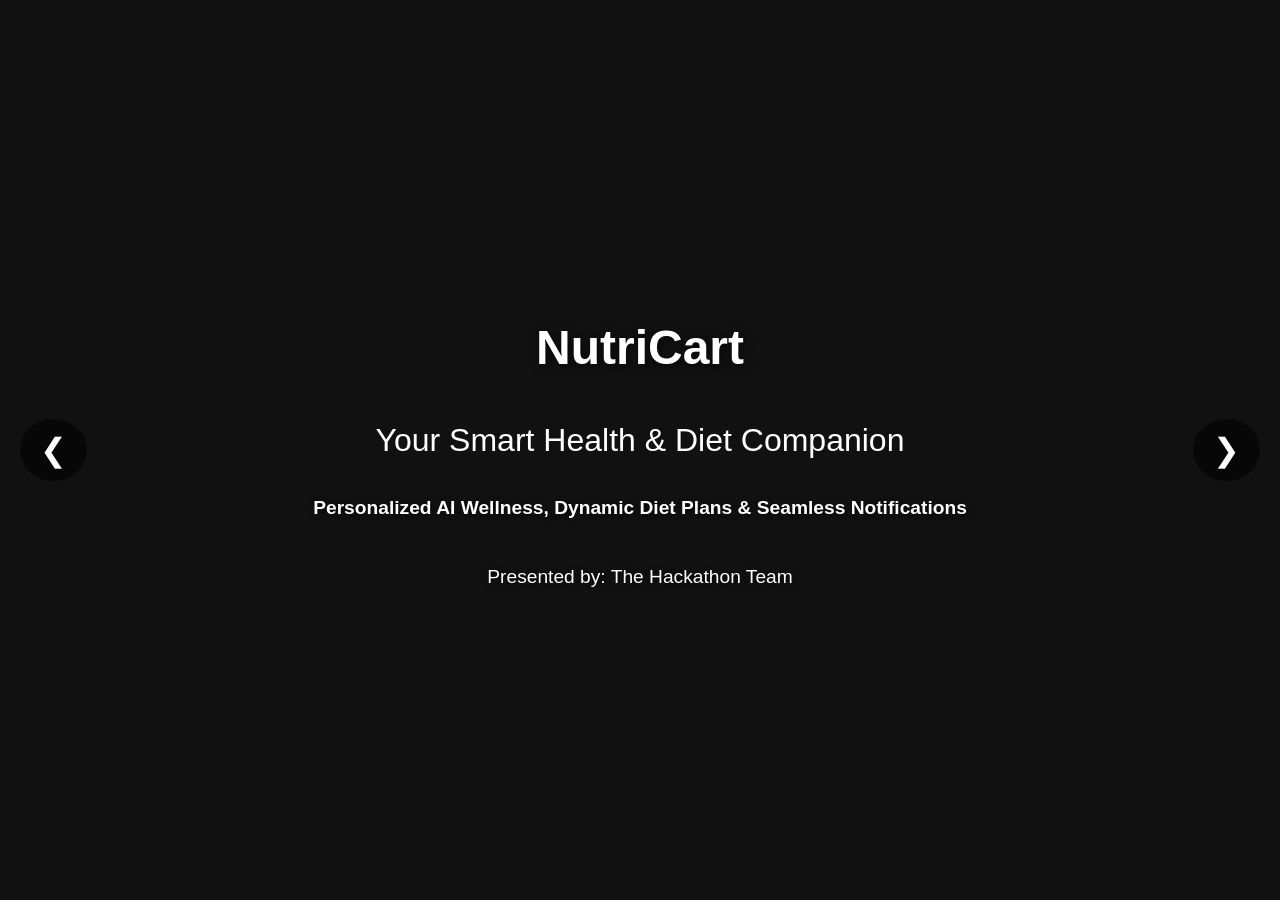
==== commit fddb7110: "updated index.html with presentation code" ====
--- a/index.html
+++ b/index.html
@@ -3,67 +3,223 @@
 <head>
   <meta charset="UTF-8">
   <meta name="viewport" content="width=device-width, initial-scale=1.0">
-  <title>Healthy Meal Planner</title>
-  <link rel="stylesheet" href="style.css">
+  <title>NutriCart Presentation</title>
+  <style>
+    body {
+      margin: 0;
+      font-family: 'Segoe UI', 'Helvetica Neue', sans-serif;
+      background: #111;
+      color: #fff;
+      display: flex;
+      justify-content: center;
+      align-items: center;
+      height: 100vh;
+      overflow: hidden;
+    }
+
+    .slideshow-container {
+      width: 100%;
+      height: 100%;
+      position: relative;
+      overflow: hidden;
+    }
+
+    .slide {
+      width: 100%;
+      height: 100%;
+      position: absolute;
+      top: 0;
+      left: 100%;
+      opacity: 0;
+      transition: all 1s ease;
+      display: flex;
+      justify-content: center;
+      align-items: center;
+      flex-direction: column;
+      padding: 60px;
+      box-sizing: border-box;
+      text-align: center;
+      background-size: cover;
+      background-position: center;
+    }
+
+    .slide.active {
+      left: 0;
+      opacity: 1;
+    }
+
+    h1 {
+      font-size: 3rem;
+      margin-bottom: 20px;
+      text-shadow: 2px 2px 8px rgba(0,0,0,0.6);
+    }
+
+    h2 {
+      font-size: 2rem;
+      margin-bottom: 15px;
+      font-weight: 500;
+    }
+
+    p, li {
+      font-size: 1.2rem;
+      line-height: 1.6;
+      text-shadow: 1px 1px 5px rgba(0,0,0,0.7);
+    }
+
+    ul, ol {
+      text-align: left;
+      max-width: 800px;
+      margin: 0 auto;
+    }
+
+    img {
+      max-width: 60%;
+      border-radius: 15px;
+      box-shadow: 0 5px 20px rgba(0,0,0,0.6);
+      margin-top: 20px;
+    }
+
+    /* Navigation */
+    .nav-btn {
+      position: absolute;
+      top: 50%;
+      transform: translateY(-50%);
+      background: rgba(0,0,0,0.6);
+      color: #fff;
+      border: none;
+      font-size: 2rem;
+      cursor: pointer;
+      padding: 12px 20px;
+      border-radius: 50%;
+      transition: background 0.3s;
+      z-index: 100;
+    }
+
+    .nav-btn:hover {
+      background: rgba(0,0,0,0.85);
+    }
+
+    #prevBtn { left: 20px; }
+    #nextBtn { right: 20px; }
+
+    /* Dark thank you slide */
+    .thankyou {
+      background: #000 !important;
+      color: #fff;
+    }
+  </style>
 </head>
 <body>
-  <header>
-    <h1>🥗 Healthy Meal Planner</h1>
-    <nav>
-      <a href="#" onclick="showPage('home')">Home</a>
-      <a href="#" onclick="showPage('signup')">Sign Up</a>
-      <a href="#" onclick="showPage('summary')">Summary</a>
-    </nav>
-  </header>
-
-  <main>
-    <!-- Home Page -->
-    <section id="home" class="active">
-      <h2>Welcome!</h2>
-      <p>Track your meals and get personalized healthy meal plans.</p>
-      <button onclick="showPage('signup')">Get Started</button>
-    </section>
-
-    <!-- Sign Up Page -->
-    <section id="signup">
-      <h2>Sign Up</h2>
-      <form id="signupForm" class="form-card">
-        <label>Full Name</label>
-        <input type="text" id="fullname" required>
-
-        <label>Email</label>
-        <input type="email" id="email" required>
-
-        <label>Phone (optional)</label>
-        <input type="tel" id="phone">
-
-        <button type="submit">Submit</button>
-      </form>
-    </section>
-
-    <!-- Summary Page -->
-    <section id="summary">
-      <h2>Your Meal Plan Summary</h2>
-      <div class="meal-plan">
-        <p><strong>Name:</strong> <span id="outName"></span></p>
-        <p><strong>Email:</strong> <span id="outEmail"></span></p>
-        <p><strong>Phone:</strong> <span id="outPhone"></span></p>
-
-        <h3>Recommended Meals</h3>
-        <ul>
-          <li><strong>Breakfast:</strong> Oatmeal with fruits & green tea</li>
-          <li><strong>Lunch:</strong> Grilled chicken, quinoa & salad</li>
-          <li><strong>Snack:</strong> Yogurt & almonds</li>
-          <li><strong>Dinner:</strong> Salmon, broccoli & brown rice</li>
-        </ul>
-      </div>
-    </section>
-  </main>
-
-  <footer>
-    <p>© 2025 Healthy Meal Planner | Stay fit, eat smart 🌱</p>
-  </footer>
-
-  <script src="script.js"></script>
+
+  <div class="slideshow-container">
+
+    <!-- Slide 1 -->
+    <div class="slide active" style="background-image:url('images/slide1.jpg');">
+      <h1>NutriCart</h1>
+      <h2>Your Smart Health & Diet Companion</h2>
+      <p><b>Personalized AI Wellness, Dynamic Diet Plans & Seamless Notifications</b></p>
+      <p>Presented by: The Hackathon Team</p>
+    </div>
+
+    <!-- Slide 2 -->
+    <div class="slide" style="background-image:url('images/slide2.jpg');">
+      <h1>The Modern Health Maze</h1>
+      <p>In today’s fast-paced world, maintaining holistic health is a significant challenge.</p>
+      <ul>
+        <li><b>Complex Health Management:</b> Diverse needs make tracking overwhelming.</li>
+        <li><b>Time-Consuming Tracking:</b> Manual logging and visits demand effort.</li>
+        <li><b>Fragmented Apps:</b> Lack of unified AI wellness + diet coaching.</li>
+      </ul>
+    </div>
+
+    <!-- Slide 3 -->
+    <div class="slide" style="background-image:url('images/slide3.jpg');">
+      <h1>NutriCart: Your Integrated Wellness Partner</h1>
+      <ul>
+        <li><b>AI Wellness Trainer</b> – Monitors health & provides insights</li>
+        <li><b>Personalized Diet Plans</b> – Tailored to preferences</li>
+        <li><b>Smart Reminders</b> – Never miss medications</li>
+        <li><b>Hospital & Wellness Finder</b></li>
+      </ul>
+    </div>
+
+    <!-- Slide 4 -->
+    <div class="slide" style="background-image:url('images/slide4.jpg');">
+      <h1>Seamless User Journey</h1>
+      <ol>
+        <li>Quick Sign Up</li>
+        <li>Health Questionnaire</li>
+        <li>AI-Powered Diet Plan</li>
+        <li>Convenient Food Ordering</li>
+        <li>Proactive AI Notifications</li>
+        <li>Integrated Hospital Finder</li>
+      </ol>
+    </div>
+
+    <!-- Slide 5 -->
+    <div class="slide" style="background-image:url('images/slide5.jpg');">
+      <h1>Core Innovation & Technology</h1>
+      <ul>
+        <li>AI Wellness Trainer</li>
+        <li>Personalized Diet Plans</li>
+        <li>Integrated Food Ordering</li>
+        <li>Hospital Integration</li>
+      </ul>
+    </div>
+
+    <!-- Slide 6 -->
+    <div class="slide" style="background-image:url('images/slide6.jpg');">
+      <h1>Impact & Hackathon Readiness</h1>
+      <ul>
+        <li>Improves nutritional discipline</li>
+        <li>Reduces hospital visits</li>
+        <li>Unified experience (wellness + diet)</li>
+        <li>Hackathon-ready demo</li>
+      </ul>
+    </div>
+
+    <!-- Slide 7 -->
+    <div class="slide thankyou">
+      <h1>Thank You!</h1>
+      <p>Team NutriCart: P. Nagadithya, Sandhinasvinee, Maria, Anjali – CSM Branch</p>
+      <img src="images/slide7.jpg" alt="Team">
+    </div>
+
+    <!-- Navigation -->
+    <button id="prevBtn" class="nav-btn">&#10094;</button>
+    <button id="nextBtn" class="nav-btn">&#10095;</button>
+  </div>
+
+  <script>
+    const slides = document.querySelectorAll(".slide");
+    let currentSlide = 0;
+
+    function showSlide(index) {
+      slides.forEach((slide, i) => {
+        slide.classList.remove("active");
+        if (i === index) slide.classList.add("active");
+      });
+    }
+
+    document.getElementById("nextBtn").addEventListener("click", () => {
+      currentSlide = (currentSlide + 1) % slides.length;
+      showSlide(currentSlide);
+    });
+
+    document.getElementById("prevBtn").addEventListener("click", () => {
+      currentSlide = (currentSlide - 1 + slides.length) % slides.length;
+      showSlide(currentSlide);
+    });
+
+    document.addEventListener("keydown", (e) => {
+      if (e.key === "ArrowRight") {
+        currentSlide = (currentSlide + 1) % slides.length;
+        showSlide(currentSlide);
+      } else if (e.key === "ArrowLeft") {
+        currentSlide = (currentSlide - 1 + slides.length) % slides.length;
+        showSlide(currentSlide);
+      }
+    });
+  </script>
 </body>
 </html>
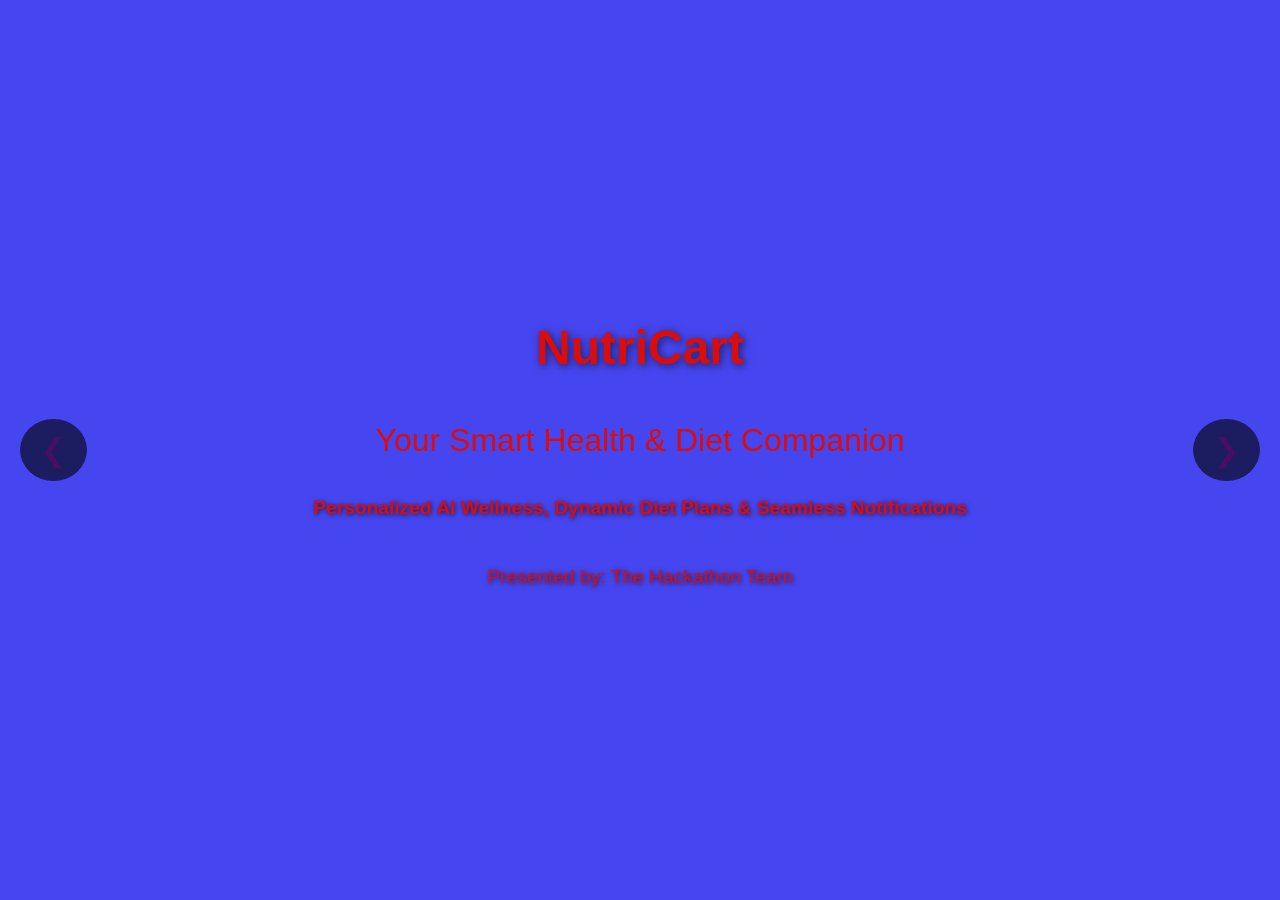
==== commit cb69349b: "updated index.html colors" ====
--- a/index.html
+++ b/index.html
@@ -4,12 +4,13 @@
   <meta charset="UTF-8">
   <meta name="viewport" content="width=device-width, initial-scale=1.0">
   <title>NutriCart Presentation</title>
+  <link rel="stylesheet" href="style.css">
   <style>
     body {
       margin: 0;
       font-family: 'Segoe UI', 'Helvetica Neue', sans-serif;
-      background: #111;
-      color: #fff;
+      background: #4646f0;
+      color: #da0c0c;
       display: flex;
       justify-content: center;
       align-items: center;
@@ -85,7 +86,7 @@
       top: 50%;
       transform: translateY(-50%);
       background: rgba(0,0,0,0.6);
-      color: #fff;
+      color: #450f64;
       border: none;
       font-size: 2rem;
       cursor: pointer;
@@ -104,8 +105,8 @@
 
     /* Dark thank you slide */
     .thankyou {
-      background: #000 !important;
-      color: #fff;
+      background: #07758a !important;
+      color: #100404;
     }
   </style>
 </head>
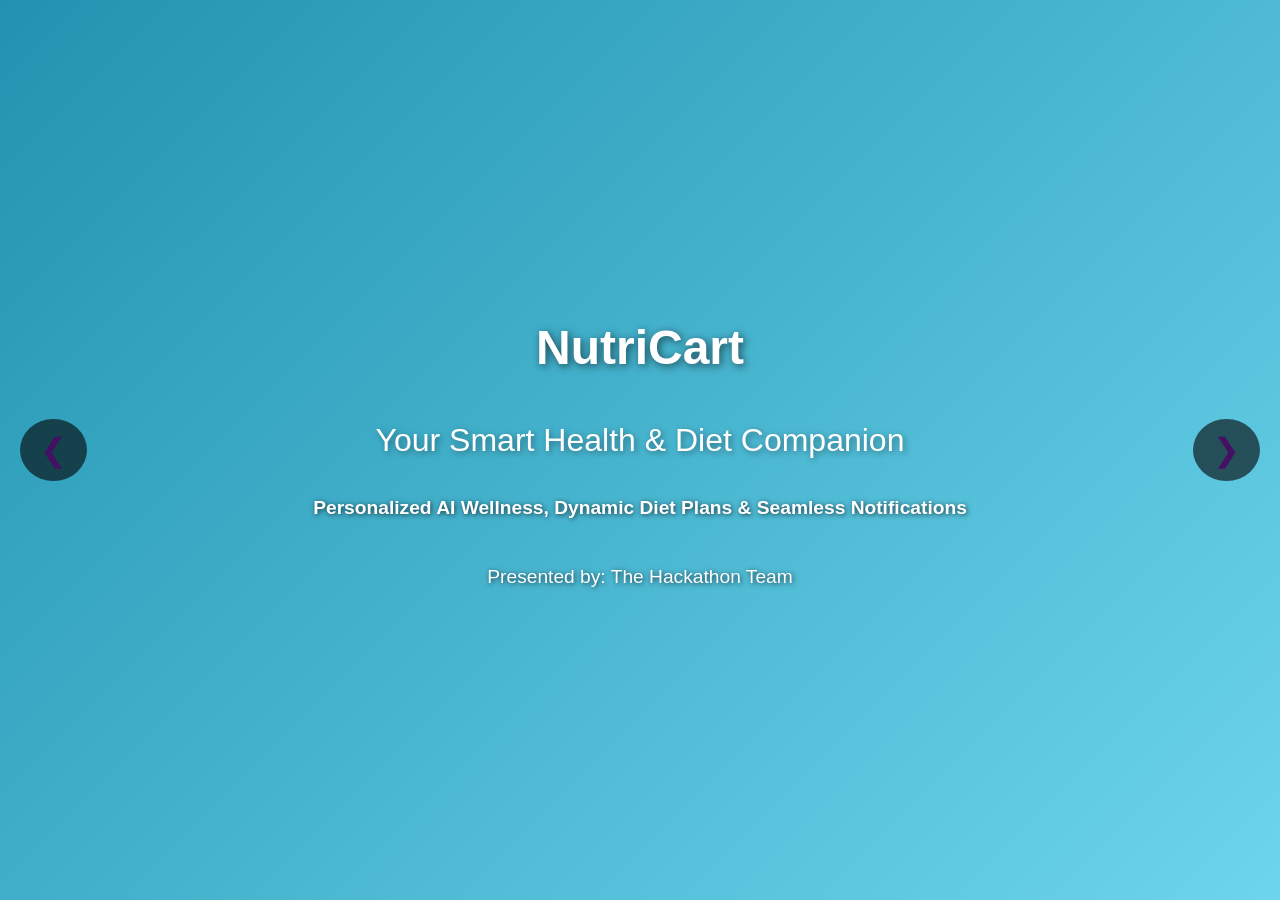
==== commit c91743e9: "updated index.html with colors" ====
--- a/index.html
+++ b/index.html
@@ -9,8 +9,9 @@
     body {
       margin: 0;
       font-family: 'Segoe UI', 'Helvetica Neue', sans-serif;
-      background: #4646f0;
-      color: #da0c0c;
+      background: linear-gradient(135deg,#2193b0,#6dd5ed);
+      color: #ffffff;
+      text-shadow: 2px 2px 6px rgba(0,0,0,0.4);
       display: flex;
       justify-content: center;
       align-items: center;
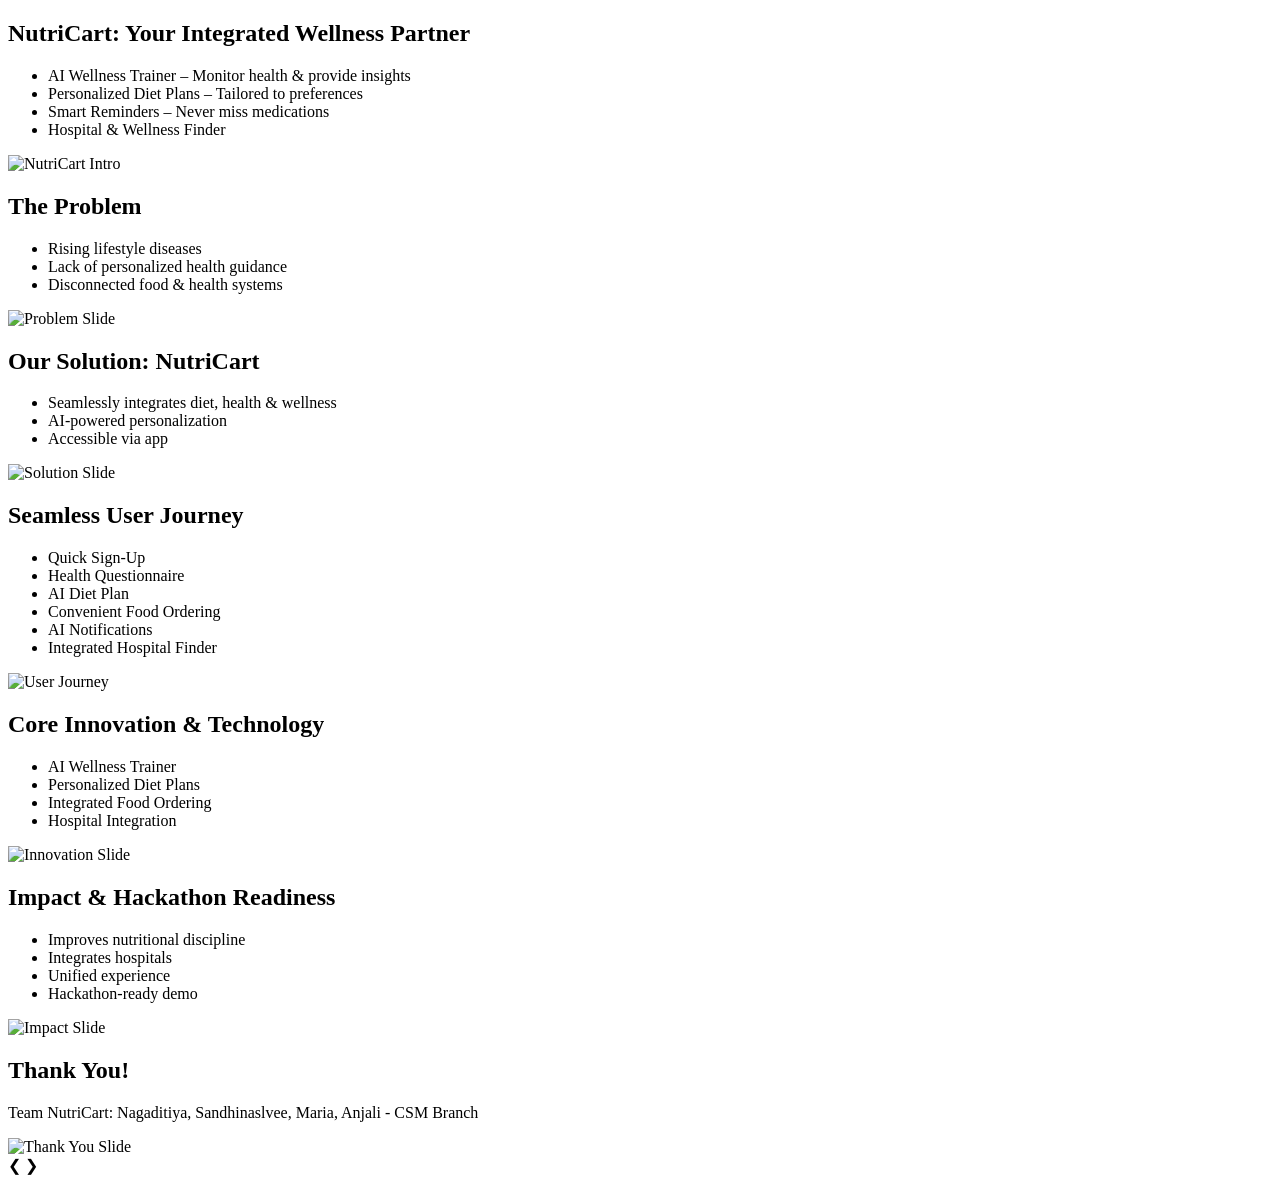
==== commit 59c359bf: "added 7-slide presentation with navigation and auto play" ====
--- a/index.html
+++ b/index.html
@@ -5,223 +5,124 @@
   <meta name="viewport" content="width=device-width, initial-scale=1.0">
   <title>NutriCart Presentation</title>
   <link rel="stylesheet" href="style.css">
-  <style>
-    body {
-      margin: 0;
-      font-family: 'Segoe UI', 'Helvetica Neue', sans-serif;
-      background: linear-gradient(135deg,#2193b0,#6dd5ed);
-      color: #ffffff;
-      text-shadow: 2px 2px 6px rgba(0,0,0,0.4);
-      display: flex;
-      justify-content: center;
-      align-items: center;
-      height: 100vh;
-      overflow: hidden;
-    }
-
-    .slideshow-container {
-      width: 100%;
-      height: 100%;
-      position: relative;
-      overflow: hidden;
-    }
-
-    .slide {
-      width: 100%;
-      height: 100%;
-      position: absolute;
-      top: 0;
-      left: 100%;
-      opacity: 0;
-      transition: all 1s ease;
-      display: flex;
-      justify-content: center;
-      align-items: center;
-      flex-direction: column;
-      padding: 60px;
-      box-sizing: border-box;
-      text-align: center;
-      background-size: cover;
-      background-position: center;
-    }
-
-    .slide.active {
-      left: 0;
-      opacity: 1;
-    }
-
-    h1 {
-      font-size: 3rem;
-      margin-bottom: 20px;
-      text-shadow: 2px 2px 8px rgba(0,0,0,0.6);
-    }
-
-    h2 {
-      font-size: 2rem;
-      margin-bottom: 15px;
-      font-weight: 500;
-    }
-
-    p, li {
-      font-size: 1.2rem;
-      line-height: 1.6;
-      text-shadow: 1px 1px 5px rgba(0,0,0,0.7);
-    }
-
-    ul, ol {
-      text-align: left;
-      max-width: 800px;
-      margin: 0 auto;
-    }
-
-    img {
-      max-width: 60%;
-      border-radius: 15px;
-      box-shadow: 0 5px 20px rgba(0,0,0,0.6);
-      margin-top: 20px;
-    }
-
-    /* Navigation */
-    .nav-btn {
-      position: absolute;
-      top: 50%;
-      transform: translateY(-50%);
-      background: rgba(0,0,0,0.6);
-      color: #450f64;
-      border: none;
-      font-size: 2rem;
-      cursor: pointer;
-      padding: 12px 20px;
-      border-radius: 50%;
-      transition: background 0.3s;
-      z-index: 100;
-    }
-
-    .nav-btn:hover {
-      background: rgba(0,0,0,0.85);
-    }
-
-    #prevBtn { left: 20px; }
-    #nextBtn { right: 20px; }
-
-    /* Dark thank you slide */
-    .thankyou {
-      background: #07758a !important;
-      color: #100404;
-    }
-  </style>
 </head>
 <body>
 
   <div class="slideshow-container">
 
     <!-- Slide 1 -->
-    <div class="slide active" style="background-image:url('images/slide1.jpg');">
-      <h1>NutriCart</h1>
-      <h2>Your Smart Health & Diet Companion</h2>
-      <p><b>Personalized AI Wellness, Dynamic Diet Plans & Seamless Notifications</b></p>
-      <p>Presented by: The Hackathon Team</p>
+    <div class="slide fade">
+      <div class="content">
+        <h2>NutriCart: Your Integrated Wellness Partner</h2>
+        <ul>
+          <li>AI Wellness Trainer – Monitor health & provide insights</li>
+          <li>Personalized Diet Plans – Tailored to preferences</li>
+          <li>Smart Reminders – Never miss medications</li>
+          <li>Hospital & Wellness Finder</li>
+        </ul>
+      </div>
+      <div class="image-box">
+        <img src="images/slide1.jpg" alt="NutriCart Intro">
+      </div>
     </div>
 
     <!-- Slide 2 -->
-    <div class="slide" style="background-image:url('images/slide2.jpg');">
-      <h1>The Modern Health Maze</h1>
-      <p>In today’s fast-paced world, maintaining holistic health is a significant challenge.</p>
-      <ul>
-        <li><b>Complex Health Management:</b> Diverse needs make tracking overwhelming.</li>
-        <li><b>Time-Consuming Tracking:</b> Manual logging and visits demand effort.</li>
-        <li><b>Fragmented Apps:</b> Lack of unified AI wellness + diet coaching.</li>
-      </ul>
+    <div class="slide fade">
+      <div class="content">
+        <h2>The Problem</h2>
+        <ul>
+          <li>Rising lifestyle diseases</li>
+          <li>Lack of personalized health guidance</li>
+          <li>Disconnected food & health systems</li>
+        </ul>
+      </div>
+      <div class="image-box">
+        <img src="images/slide2.jpg" alt="Problem Slide">
+      </div>
     </div>
 
     <!-- Slide 3 -->
-    <div class="slide" style="background-image:url('images/slide3.jpg');">
-      <h1>NutriCart: Your Integrated Wellness Partner</h1>
-      <ul>
-        <li><b>AI Wellness Trainer</b> – Monitors health & provides insights</li>
-        <li><b>Personalized Diet Plans</b> – Tailored to preferences</li>
-        <li><b>Smart Reminders</b> – Never miss medications</li>
-        <li><b>Hospital & Wellness Finder</b></li>
-      </ul>
+    <div class="slide fade">
+      <div class="content">
+        <h2>Our Solution: NutriCart</h2>
+        <ul>
+          <li>Seamlessly integrates diet, health & wellness</li>
+          <li>AI-powered personalization</li>
+          <li>Accessible via app</li>
+        </ul>
+      </div>
+      <div class="image-box">
+        <img src="images/slide3.jpg" alt="Solution Slide">
+      </div>
     </div>
 
     <!-- Slide 4 -->
-    <div class="slide" style="background-image:url('images/slide4.jpg');">
-      <h1>Seamless User Journey</h1>
-      <ol>
-        <li>Quick Sign Up</li>
-        <li>Health Questionnaire</li>
-        <li>AI-Powered Diet Plan</li>
-        <li>Convenient Food Ordering</li>
-        <li>Proactive AI Notifications</li>
-        <li>Integrated Hospital Finder</li>
-      </ol>
+    <div class="slide fade">
+      <div class="content">
+        <h2>Seamless User Journey</h2>
+        <ul>
+          <li>Quick Sign-Up</li>
+          <li>Health Questionnaire</li>
+          <li>AI Diet Plan</li>
+          <li>Convenient Food Ordering</li>
+          <li>AI Notifications</li>
+          <li>Integrated Hospital Finder</li>
+        </ul>
+      </div>
+      <div class="image-box">
+        <img src="images/slide4.jpg" alt="User Journey">
+      </div>
     </div>
 
     <!-- Slide 5 -->
-    <div class="slide" style="background-image:url('images/slide5.jpg');">
-      <h1>Core Innovation & Technology</h1>
-      <ul>
-        <li>AI Wellness Trainer</li>
-        <li>Personalized Diet Plans</li>
-        <li>Integrated Food Ordering</li>
-        <li>Hospital Integration</li>
-      </ul>
+    <div class="slide fade">
+      <div class="content">
+        <h2>Core Innovation & Technology</h2>
+        <ul>
+          <li>AI Wellness Trainer</li>
+          <li>Personalized Diet Plans</li>
+          <li>Integrated Food Ordering</li>
+          <li>Hospital Integration</li>
+        </ul>
+      </div>
+      <div class="image-box">
+        <img src="images/slide5.jpg" alt="Innovation Slide">
+      </div>
     </div>
 
     <!-- Slide 6 -->
-    <div class="slide" style="background-image:url('images/slide6.jpg');">
-      <h1>Impact & Hackathon Readiness</h1>
-      <ul>
-        <li>Improves nutritional discipline</li>
-        <li>Reduces hospital visits</li>
-        <li>Unified experience (wellness + diet)</li>
-        <li>Hackathon-ready demo</li>
-      </ul>
+    <div class="slide fade">
+      <div class="content">
+        <h2>Impact & Hackathon Readiness</h2>
+        <ul>
+          <li>Improves nutritional discipline</li>
+          <li>Integrates hospitals</li>
+          <li>Unified experience</li>
+          <li><span class="highlight">Hackathon-ready demo</span></li>
+        </ul>
+      </div>
+      <div class="image-box">
+        <img src="images/slide6.jpg" alt="Impact Slide">
+      </div>
     </div>
 
     <!-- Slide 7 -->
-    <div class="slide thankyou">
-      <h1>Thank You!</h1>
-      <p>Team NutriCart: P. Nagadithya, Sandhinasvinee, Maria, Anjali – CSM Branch</p>
-      <img src="images/slide7.jpg" alt="Team">
+    <div class="slide fade">
+      <div class="content">
+        <h2>Thank You!</h2>
+        <p>Team NutriCart: Nagaditiya, Sandhinaslvee, Maria, Anjali - CSM Branch</p>
+      </div>
+      <div class="image-box">
+        <img src="images/slide7.jpg" alt="Thank You Slide">
+      </div>
     </div>
 
-    <!-- Navigation -->
-    <button id="prevBtn" class="nav-btn">&#10094;</button>
-    <button id="nextBtn" class="nav-btn">&#10095;</button>
+    <!-- Navigation Buttons -->
+    <a class="prev" onclick="changeSlide(-1)">&#10094;</a>
+    <a class="next" onclick="changeSlide(1)">&#10095;</a>
+
   </div>
 
-  <script>
-    const slides = document.querySelectorAll(".slide");
-    let currentSlide = 0;
-
-    function showSlide(index) {
-      slides.forEach((slide, i) => {
-        slide.classList.remove("active");
-        if (i === index) slide.classList.add("active");
-      });
-    }
-
-    document.getElementById("nextBtn").addEventListener("click", () => {
-      currentSlide = (currentSlide + 1) % slides.length;
-      showSlide(currentSlide);
-    });
-
-    document.getElementById("prevBtn").addEventListener("click", () => {
-      currentSlide = (currentSlide - 1 + slides.length) % slides.length;
-      showSlide(currentSlide);
-    });
-
-    document.addEventListener("keydown", (e) => {
-      if (e.key === "ArrowRight") {
-        currentSlide = (currentSlide + 1) % slides.length;
-        showSlide(currentSlide);
-      } else if (e.key === "ArrowLeft") {
-        currentSlide = (currentSlide - 1 + slides.length) % slides.length;
-        showSlide(currentSlide);
-      }
-    });
-  </script>
+  <script src="script.js"></script>
 </body>
 </html>
